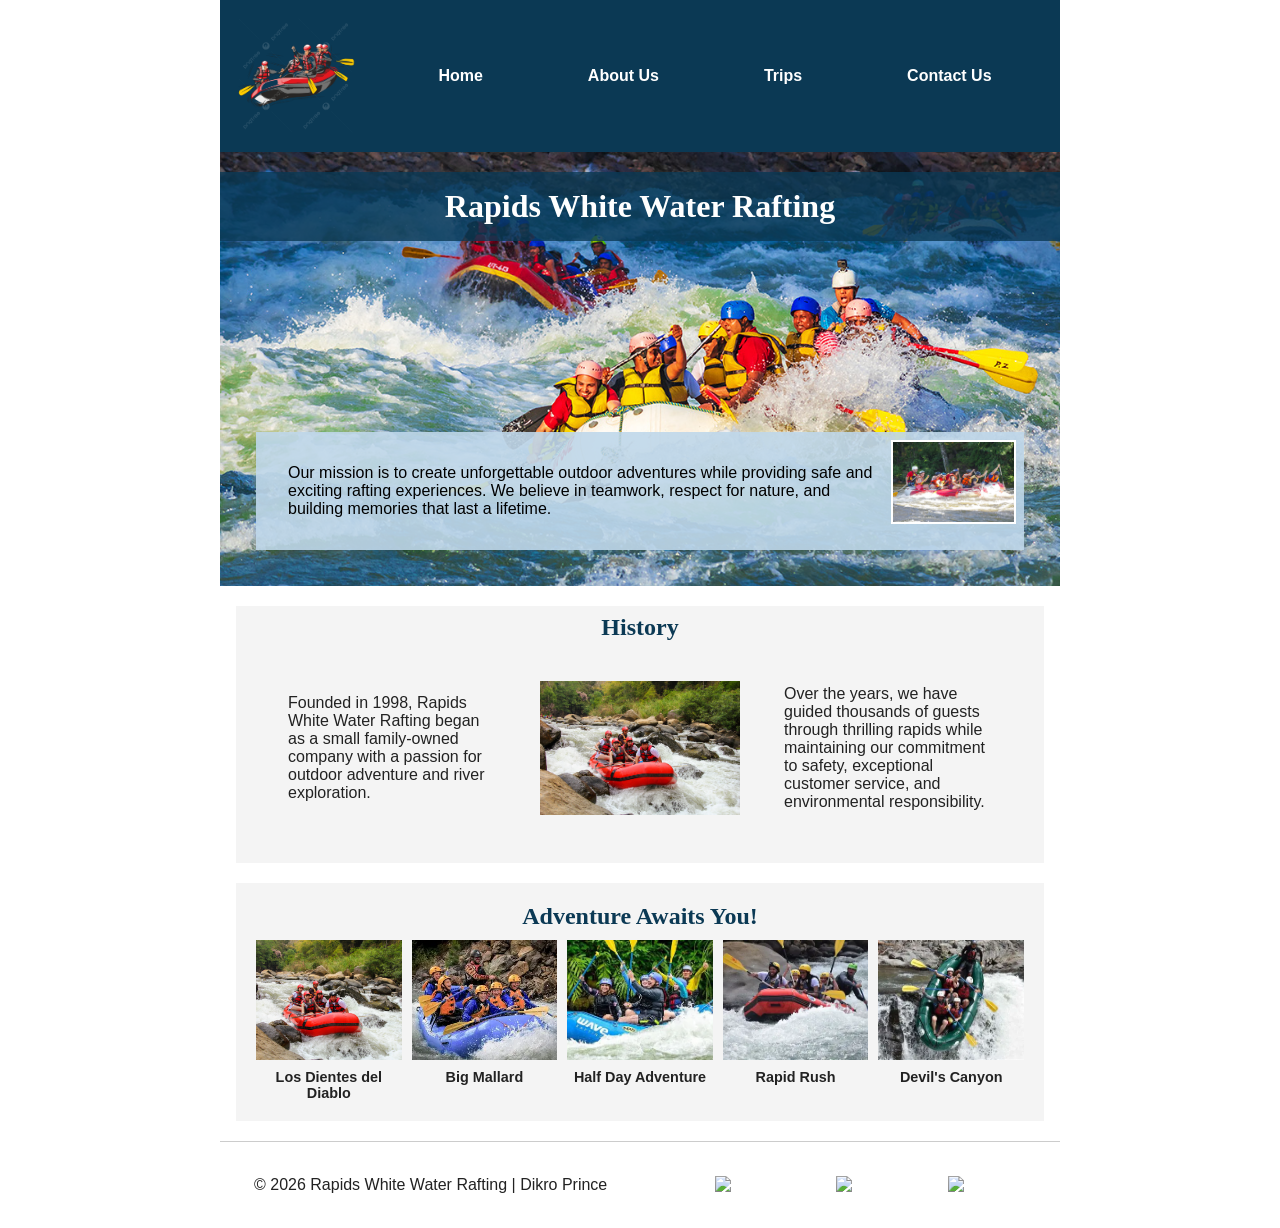
==== wwr/about.html @ cce1963c "change" ====
<!DOCTYPE html>
<html lang="en-US">

<head>
    <meta charset="UTF-8">
    <meta name="viewport" content="width=device-width, initial-scale=1.0">
    <meta name="description" content="Learn about Rapids White Water Rafting, our history, mission, and exciting adventures on the river.">
    <meta name="author" content="Dikro Prince">

    <title>About Us | Rapids White Water Rafting</title>

    <link rel="stylesheet" href="styles/rafting.css">
</head>

<body>

    <header>
        <img src="images/logo.webp" alt="Rapids White Water Rafting Logo">

        <nav>
            <a href="index.html">Home</a>
            <a href="about.html">About Us</a>
            <a href="trips.html">Trips</a>
            <a href="contact.html">Contact Us</a>
        </nav>
    </header>

    <main>

        <div class="hero">
            <img src="images/hero.webp" alt="People enjoying white water rafting">

            <h1>Rapids White Water Rafting</h1>

            <article>
                <img src="images/happy-client.webp" alt="Happy rafting customer">

                <p>
                    Our mission is to create unforgettable outdoor adventures while
                    providing safe and exciting rafting experiences. We believe in
                    teamwork, respect for nature, and building memories that last a
                    lifetime.
                </p>
            </article>
        </div>

        <section class="history">
            <h2>History</h2>

            <div class="history-content">
                <p>
                    Founded in 1998, Rapids White Water Rafting began as a small
                    family-owned company with a passion for outdoor adventure and
                    river exploration.
                </p>

                <img src="images/rafting1.webp" alt="Historic rafting trip">

                <p>
                    Over the years, we have guided thousands of guests through
                    thrilling rapids while maintaining our commitment to safety,
                    exceptional customer service, and environmental responsibility.
                </p>
            </div>
        </section>

        <section class="adventures">
            <h2>Adventure Awaits You!</h2>

            <figure>
                <img src="images/rafting1.webp" alt="Los Dientes del Diablo">
                <figcaption>Los Dientes del Diablo</figcaption>
            </figure>

            <figure>
                <img src="images/rafting2.webp" alt="Big Mallard">
                <figcaption>Big Mallard</figcaption>
            </figure>

            <figure>
                <img src="images/rafting3.webp" alt="Half Day Adventure">
                <figcaption>Half Day Adventure</figcaption>
            </figure>

            <figure>
                <img src="images/rafting4.webp" alt="Rapid Rush">
                <figcaption>Rapid Rush</figcaption>
            </figure>

            <figure>
                <img src="images/rafting5.webp" alt="Devil's Canyon">
                <figcaption>Devil's Canyon</figcaption>
            </figure>
        </section>

    </main>

    <footer>
        <p>&copy; 2026 Rapids White Water Rafting | Dikro Prince</p>

        <nav class="socialmedia">
            <a href="https://facebook.com" target="_blank">
                <img src="images/facebook.webp" alt="Facebook">
            </a>

            <a href="https://linkedin.com" target="_blank">
                <img src="images/linkedin.webp" alt="LinkedIn">
            </a>

            <a href="https://instagram.com" target="_blank">
                <img src="images/instagram.webp" alt="Instagram">
            </a>
        </nav>
    </footer>

</body>

</html>
---- wwr/styles/rafting.css ----
:root {
    --primary-color: #0b3954;
    --secondary-color: #087e8b;
    --accent1-color: #bfd7ea;
    --accent2-color: #ff5a5f;

    --heading-font: Georgia, serif;
    --body-font: Arial, Helvetica, sans-serif;
}

* {
    margin: 0;
    padding: 0;
    box-sizing: border-box;
}

body {
    font-family: var(--body-font);
    color: #222;
}

header,
main,
footer {
    width: 840px;
    margin: 0 auto;
}

header {
    display: grid;
    grid-template-columns: 150px 1fr;
    align-items: center;
    background-color: var(--primary-color);
    padding: 1rem;
}

header img {
    width: 120px;
}

nav {
    display: flex;
    justify-content: space-around;
}

nav a {
    text-decoration: none;
    color: white;
    font-weight: bold;
    padding: 10px;
}

h1,
h2 {
    font-family: var(--heading-font);
    color: var(--primary-color);
}

p,
section,
article {
    margin: 16px;
    padding: 8px;
}

.hero {
    position: relative;
}

.hero img {
    display: block;
    width: 100%;
    height: auto;
}

.hero h1 {
    position: absolute;
    top: 20px;
    width: 100%;
    text-align: center;
    padding: 16px;
    background-color: rgba(11, 57, 84, 0.8);
    color: white;
}

.hero article {
    position: absolute;
    bottom: 20px;
    left: 20px;
    right: 20px;
    background-color: rgba(191, 215, 234, 0.9);
    color: #000;
}

.hero article img {
    float: right;
    width: 125px;
    margin-left: 15px;
    border: 2px solid white;
}

/* HISTORY SECTION */

.history {
    background-color: #f4f4f4;
    margin-top: 20px;
}

.history h2 {
    text-align: center;
}

.history-content {
    display: grid;
    grid-template-columns: 1fr 200px 1fr;
    gap: 20px;
    align-items: center;
    padding: 20px;
}

.history-content img {
    width: 100%;
    height: auto;
}

/* ADVENTURE SECTION */

.adventures {
    display: grid;
    grid-template-columns: repeat(5, 1fr);
    gap: 10px;
    text-align: center;
    background-color: #f4f4f4;
    margin-top: 20px;
    padding: 20px;
}

.adventures h2 {
    grid-column: 1 / 6;
}

.adventures figure {
    margin: 0;
}

.adventures img {
    width: 100%;
    height: 120px;
    object-fit: cover;
}

.adventures figcaption {
    margin-top: 5px;
    font-size: 0.9rem;
    font-weight: bold;
}

/* FOOTER */

footer {
    display: flex;
    justify-content: space-between;
    align-items: center;
    margin-top: 20px;
    border-top: 1px solid #ccc;
    padding: 10px;
}

.socialmedia {
    display: flex;
    gap: 10px;
}

.socialmedia a {
    text-decoration: none;
}

.socialmedia img {
    width: 32px;
    height: auto;
}
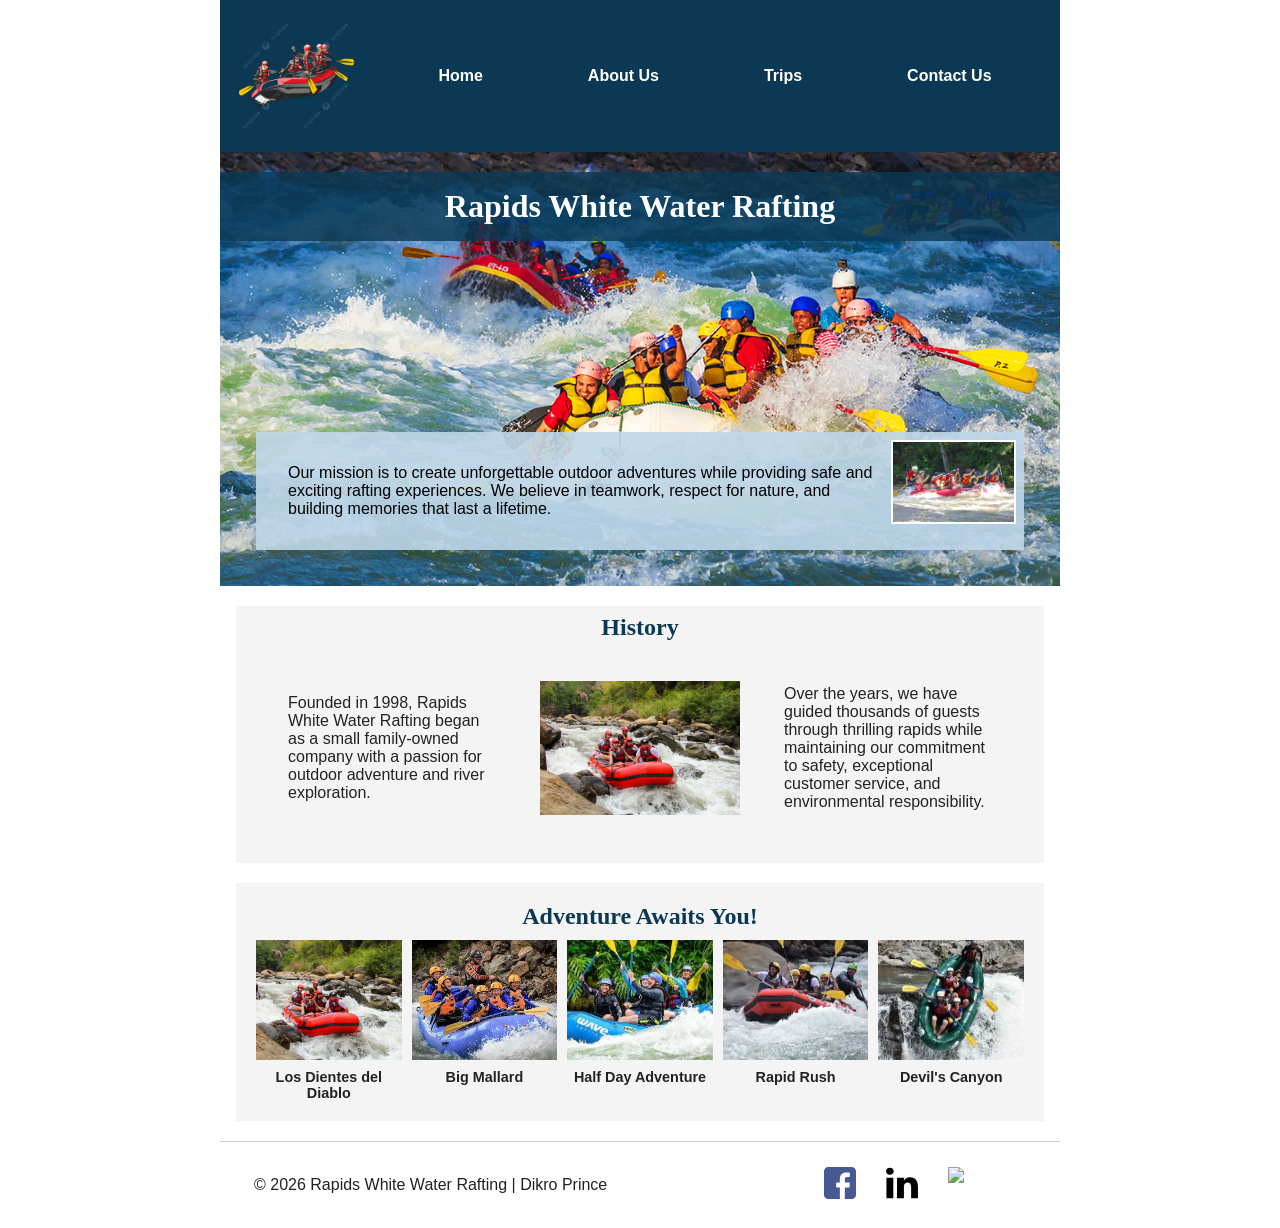
==== commit 8ccd0ed9: "entenstion rename" ====
--- a/wwr/about.html
+++ b/wwr/about.html
@@ -100,15 +100,15 @@
 
         <nav class="socialmedia">
             <a href="https://facebook.com" target="_blank">
-                <img src="images/facebook.webp" alt="Facebook">
+                <img src="images/facebook.svg" alt="Facebook">
             </a>
 
             <a href="https://linkedin.com" target="_blank">
-                <img src="images/linkedin.webp" alt="LinkedIn">
+                <img src="images/linkedin.svg" alt="LinkedIn">
             </a>
 
             <a href="https://instagram.com" target="_blank">
-                <img src="images/instagram.webp" alt="Instagram">
+                <img src="images/instagram.svg" alt="Instagram">
             </a>
         </nav>
     </footer>
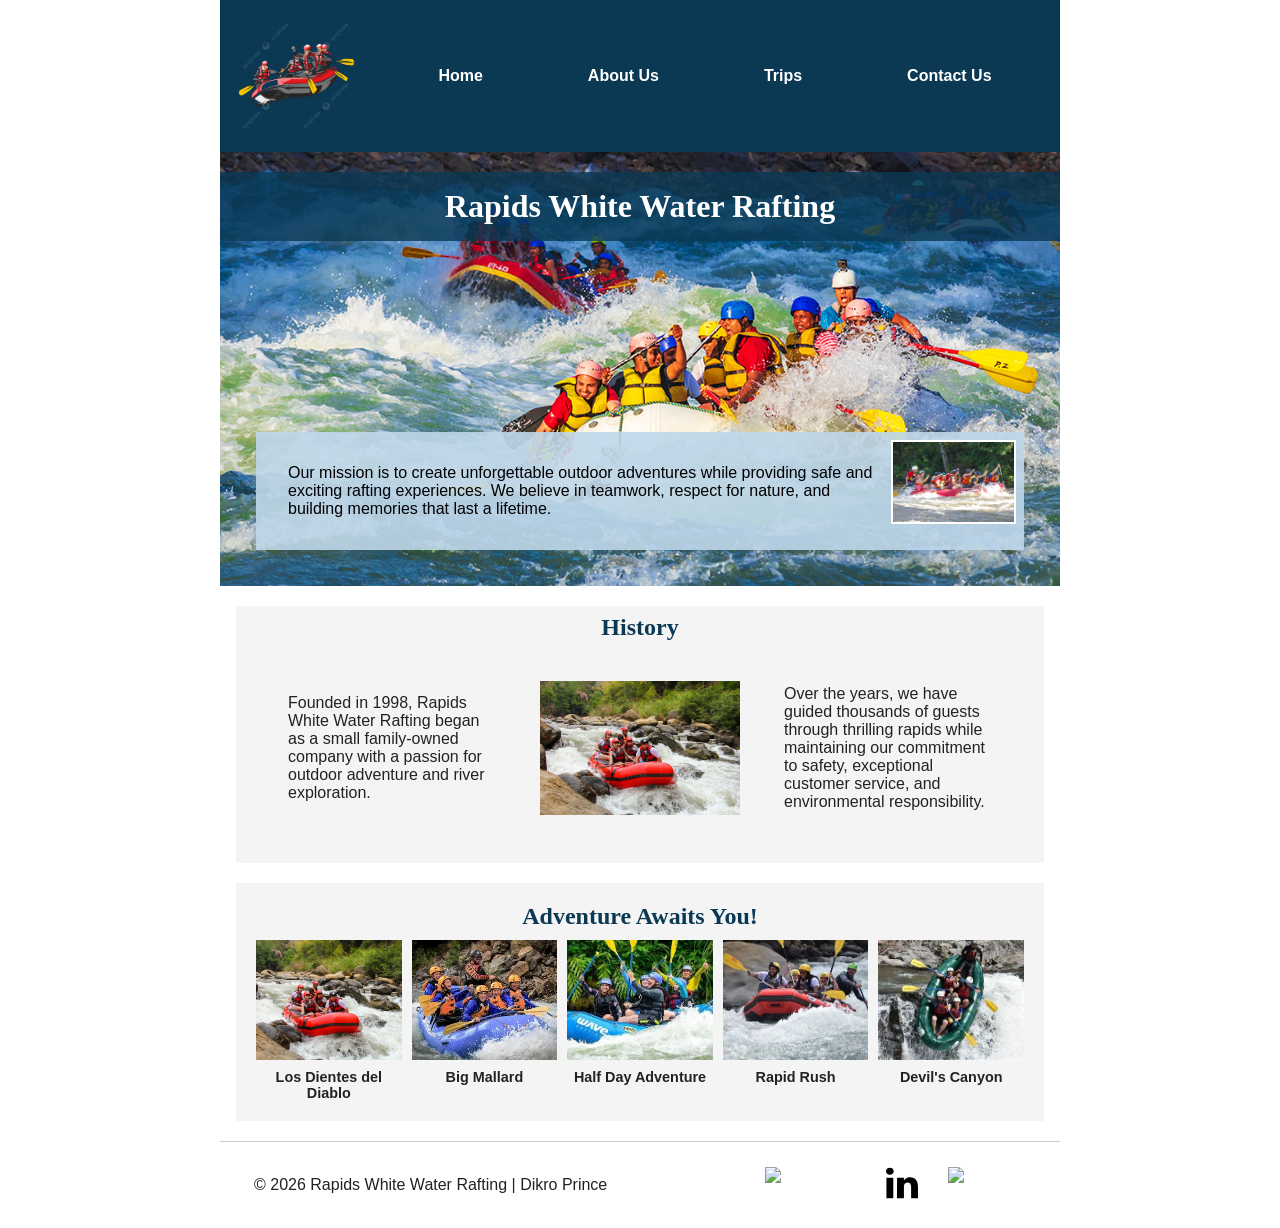
==== commit 8d05d033: "q" ====
--- a/wwr/about.html
+++ b/wwr/about.html
@@ -7,7 +7,7 @@
     <meta name="description" content="Learn about Rapids White Water Rafting, our history, mission, and exciting adventures on the river.">
     <meta name="author" content="Dikro Prince">
 
-    <title>About Us | Rapids White Water Rafting</title>
+    <title>About Us | Rapids White Water Rafting Dikro Prince Wdd130</title>
 
     <link rel="stylesheet" href="styles/rafting.css">
 </head>
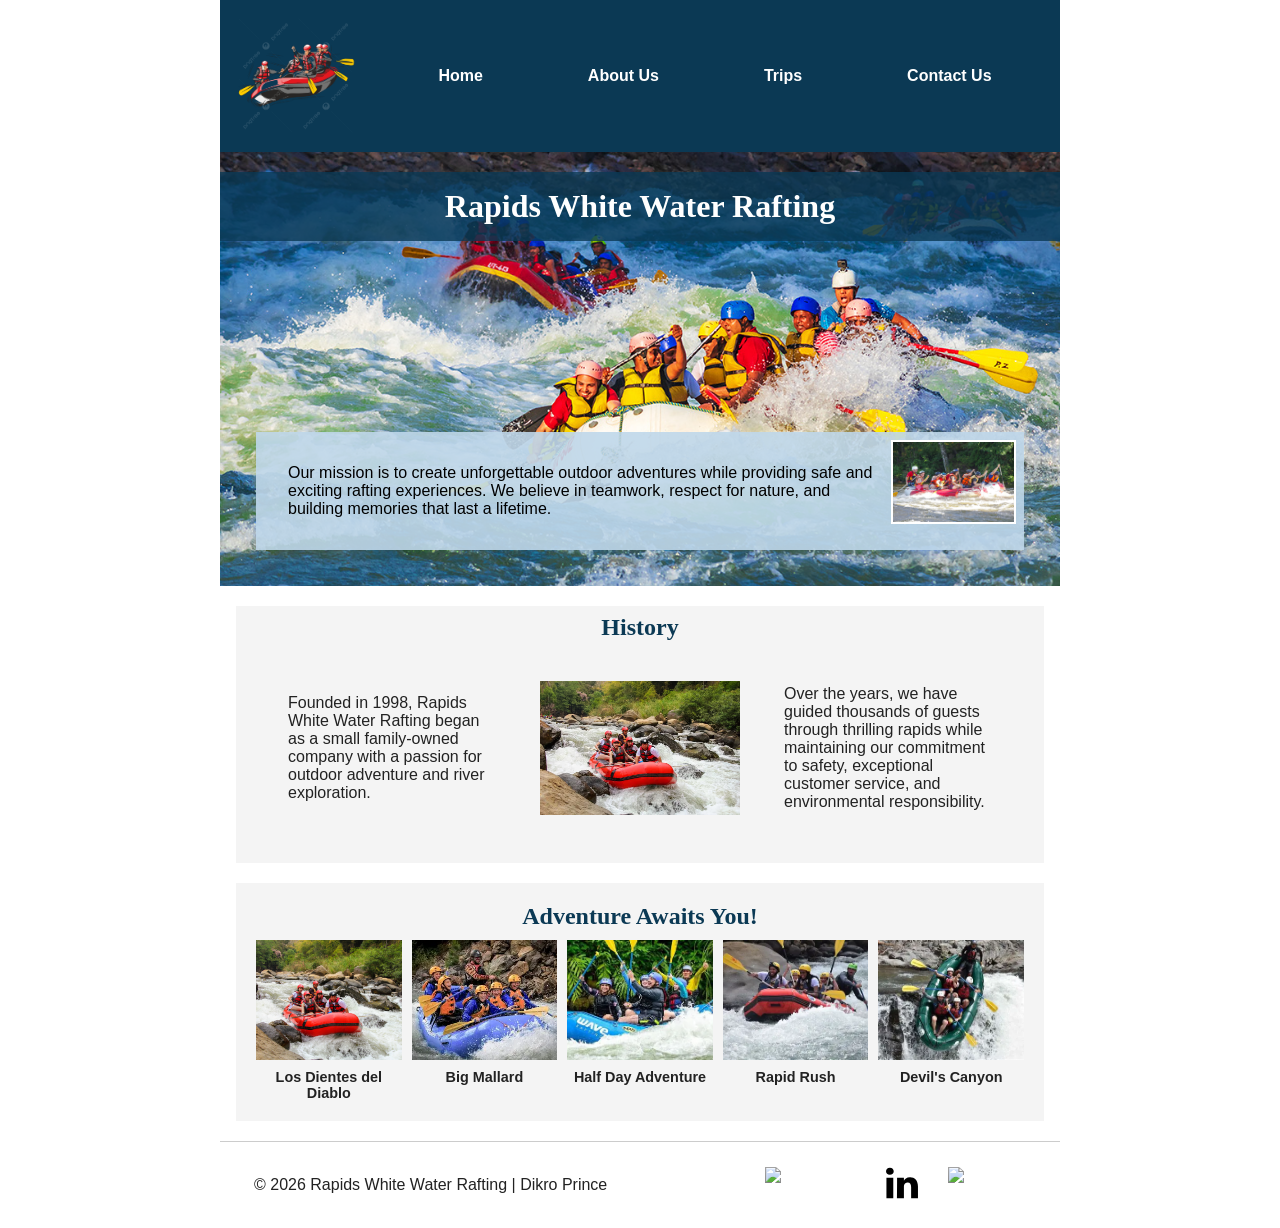
==== commit a8e05c23: "image updates" ====
--- a/wwr/about.html
+++ b/wwr/about.html
@@ -54,7 +54,7 @@
                     river exploration.
                 </p>
 
-                <img src="images/rafting1.webp" alt="Historic rafting trip">
+                <img src="images/rafting1.avif" alt="Historic rafting trip">
 
                 <p>
                     Over the years, we have guided thousands of guests through
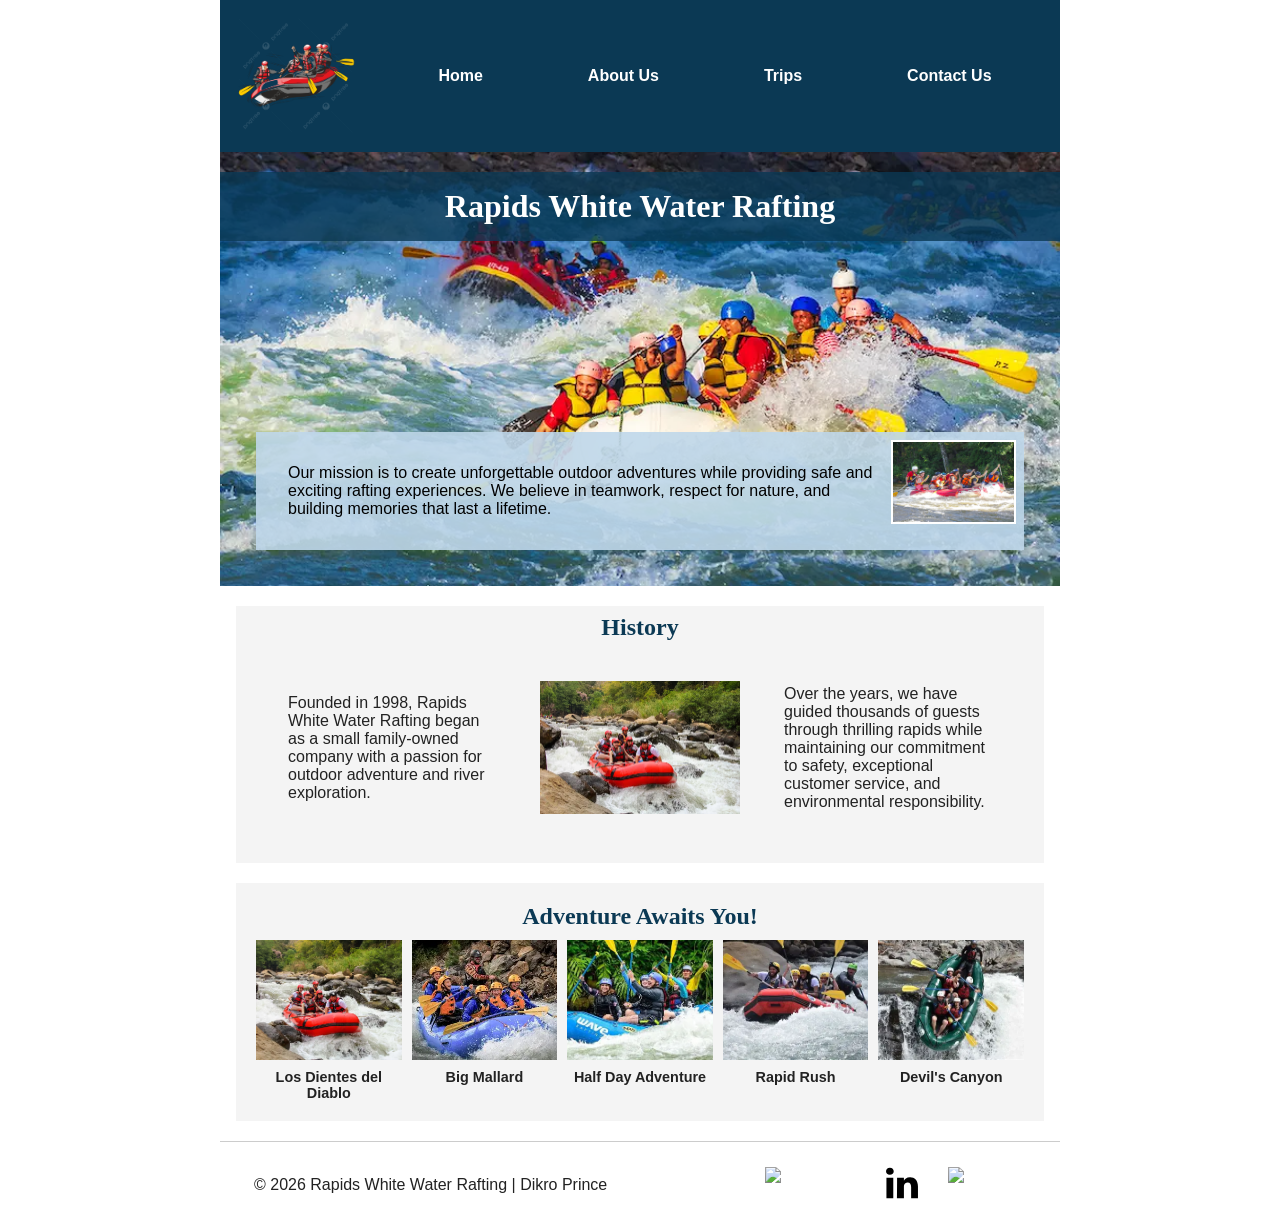
==== commit 4183985c: "updated image" ====
--- a/wwr/about.html
+++ b/wwr/about.html
@@ -68,7 +68,7 @@
             <h2>Adventure Awaits You!</h2>
 
             <figure>
-                <img src="images/rafting1.webp" alt="Los Dientes del Diablo">
+                <img src="images/rafting1.avif" alt="Los Dientes del Diablo">
                 <figcaption>Los Dientes del Diablo</figcaption>
             </figure>
 
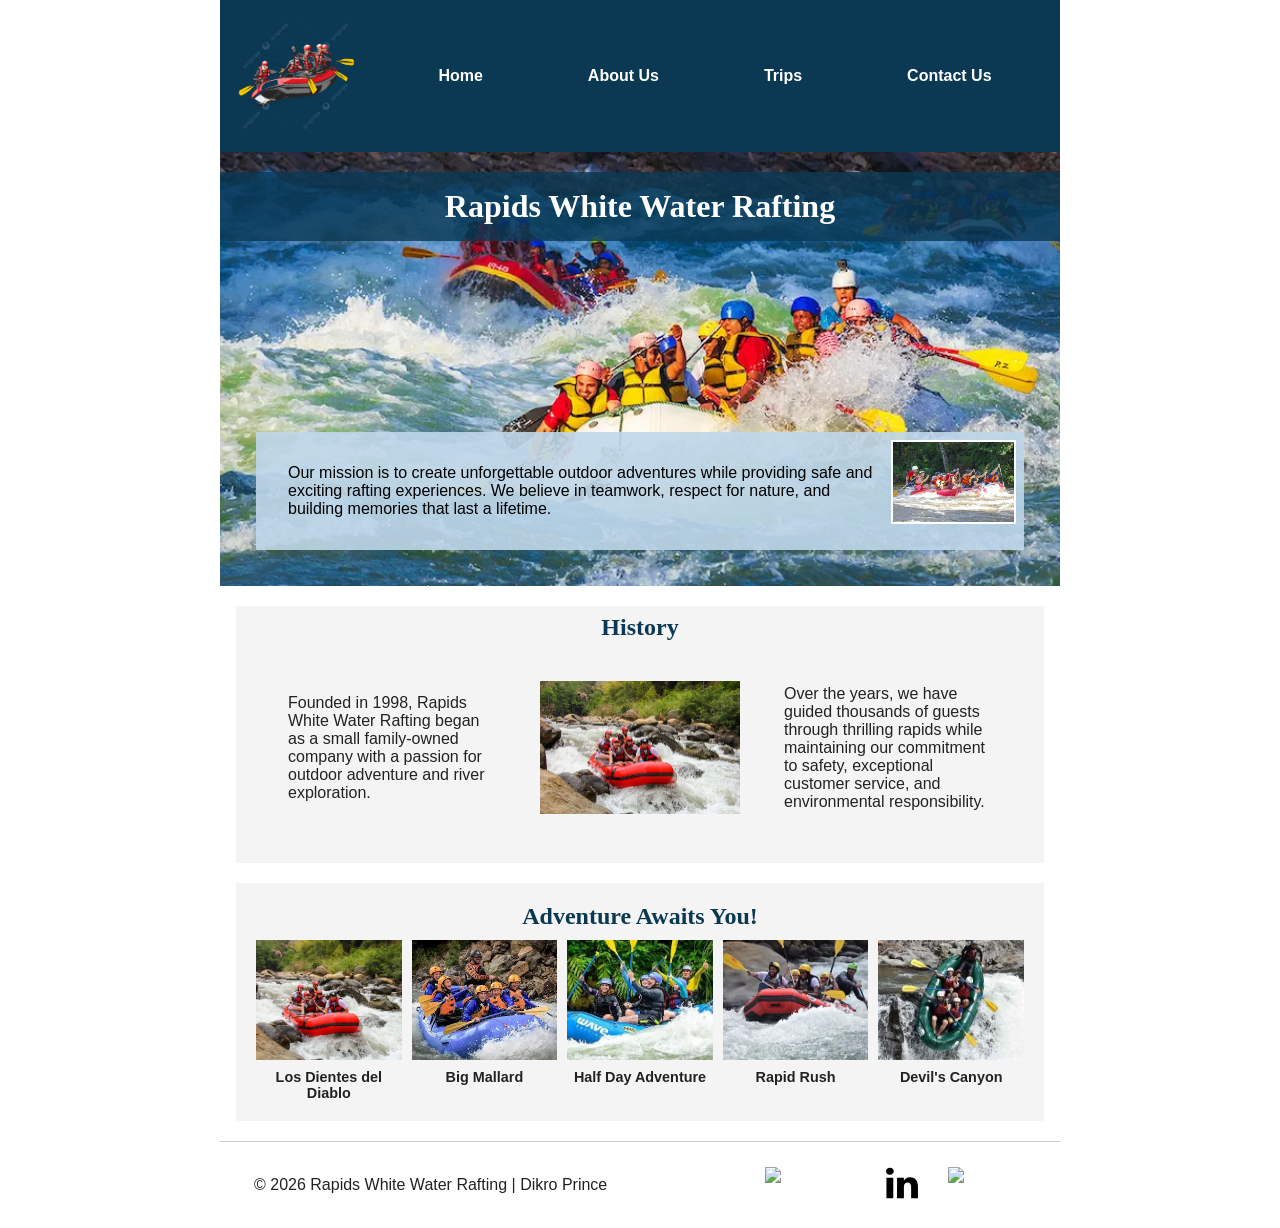
==== commit cb481813: "final image updates" ====
--- a/wwr/about.html
+++ b/wwr/about.html
@@ -33,7 +33,7 @@
             <h1>Rapids White Water Rafting</h1>
 
             <article>
-                <img src="images/happy-client.webp" alt="Happy rafting customer">
+                <img src="images/happy-client.jpg" alt="Happy rafting customer">
 
                 <p>
                     Our mission is to create unforgettable outdoor adventures while
